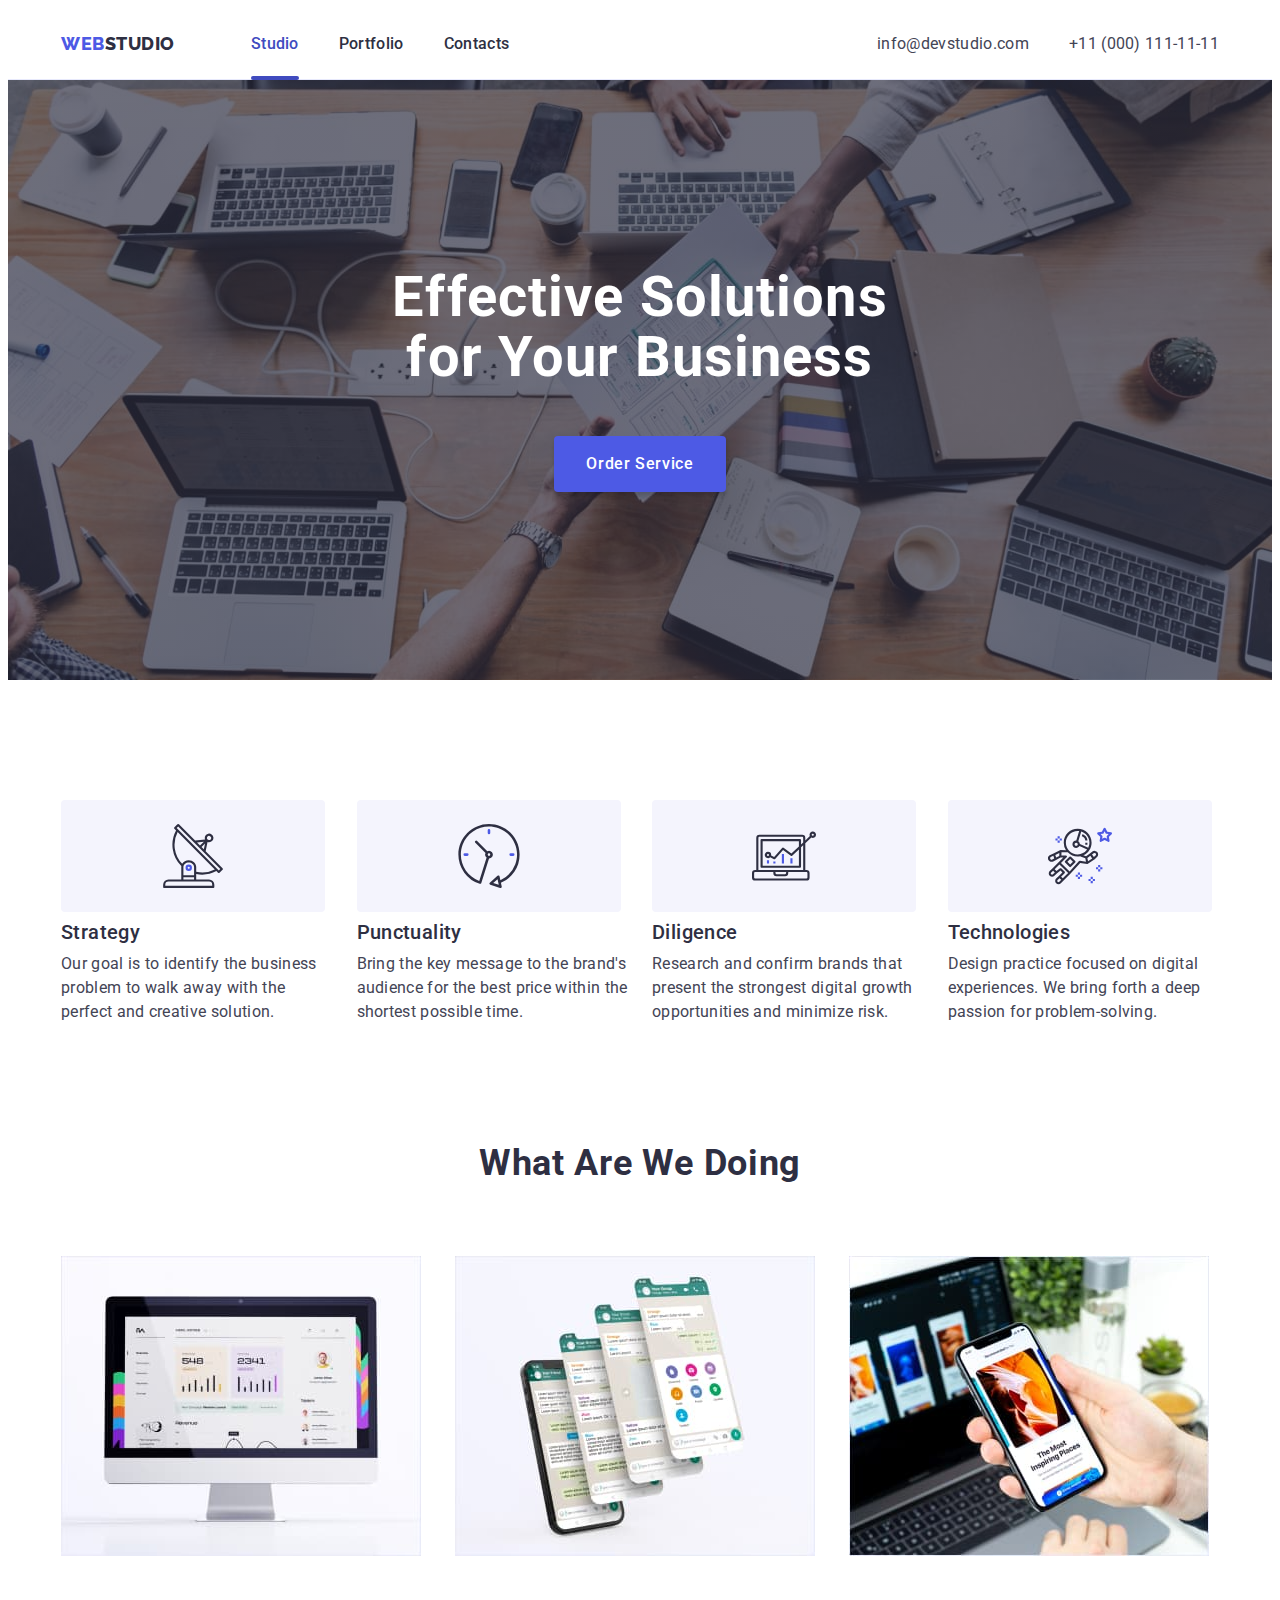
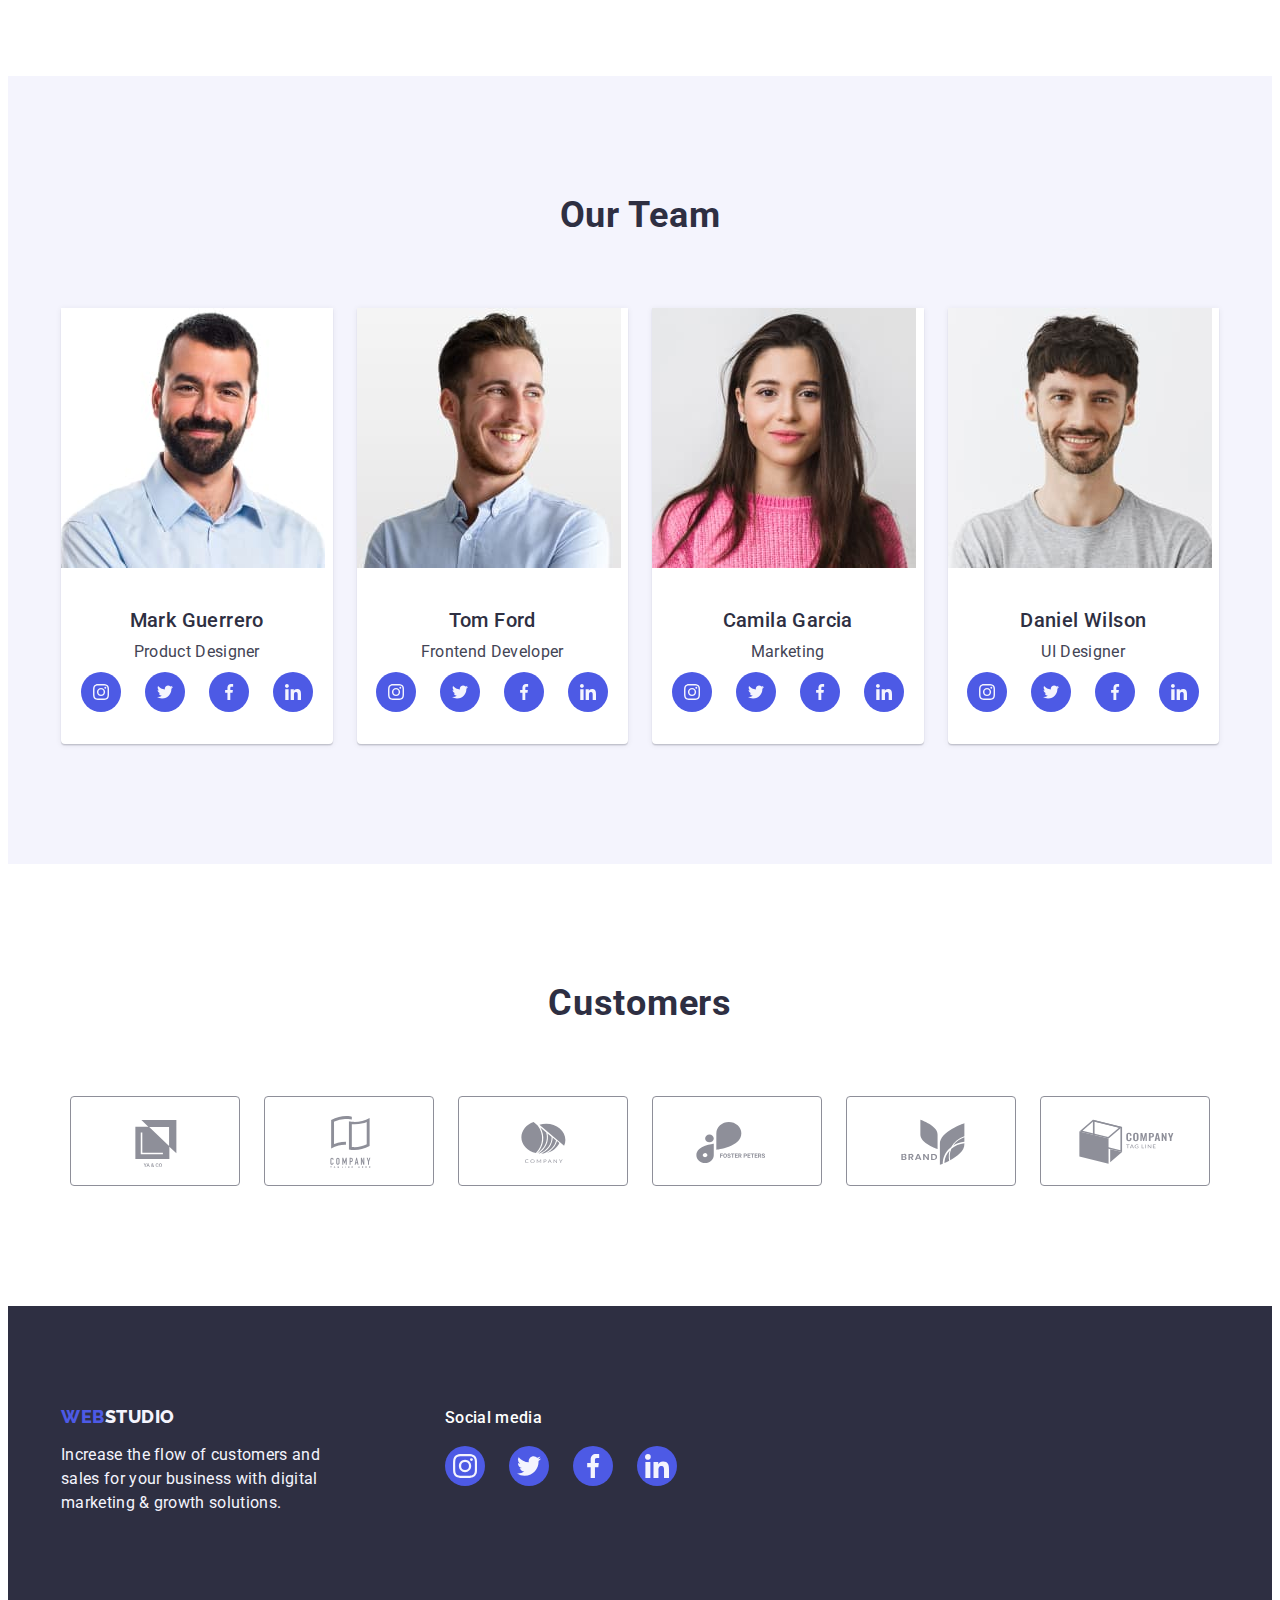
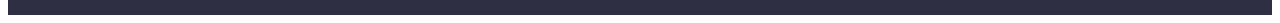
==== index.html @ b57ccf45 "Initial commit" ====
<!DOCTYPE html>
<html lang="en">
  <head>
    <meta charset="UTF-8" />
    <meta name="viewport" content="width=device-width, initial-scale=1.0" />
    <title>WebStudio</title>
    <link rel="preconnect" href="https://fonts.googleapis.com" />
    <link rel="preconnect" href="https://fonts.gstatic.com" crossorigin />
    <link
      href="https://fonts.googleapis.com/css2?family=Raleway:wght@800&family=Roboto:wght@400;500;700;900&display=swap"
      rel="stylesheet"
    />
    <link
      rel="stylesheet"
      href="https://cdnjs.cloudflare.com/ajax/libs/modern-normalize/2.0.0/modern-normalize.min.css"
      integrity="sha512-4xo8blKMVCiXpTaLzQSLSw3KFOVPWhm/TRtuPVc4WG6kUgjH6J03IBuG7JZPkcWMxJ5huwaBpOpnwYElP/m6wg=="
      crossorigin="anonymous"
      referrerpolicy="no-referrer"
    />
    <link rel="stylesheet" href="./css/styles.css" />
  </head>
  <body>
    <header class="header">
      <div class="container header-wrapper">
        <nav class="navigation-links">
          <a class="link navigation-link logo" href="./index.html">
            Web<span class="studio-element">Studio</span>
          </a>
          <ul class="list navigation-menu">
            <li>
              <a class="link navigation-link current-page" href="./index.html">
                Studio
              </a>
            </li>
            <li>
              <a class="link navigation-link" href="./portfolio.html">
                Portfolio
              </a>
            </li>
            <li><a class="link navigation-link" href="#0">Contacts</a></li>
          </ul>
        </nav>
        <address class="address">
          <ul class="list contact-links">
            <li>
              <a class="link contact-link" href="mailto:info@devstudio.com">
                info@devstudio.com
              </a>
            </li>
            <li>
              <a class="link contact-link" href="tel.:+110001111111">
                +11 (000) 111-11-11
              </a>
            </li>
          </ul>
        </address>
      </div>
    </header>
    <main>
      <section class="section hero-section">
        <div class="container">
          <h1 class="hero-heading section-heading">
            Effective Solutions for Your Business
          </h1>
          <button class="btn" type="button" data-modal-open>
            Order Service
          </button>
        </div>
      </section>
      <section class="section strengths-section">
        <div class="container">
          <h2 class="heading section-heading visually-hidden">Our strenghts</h2>
          <ul class="list strengths-list">
            <li class="list-item strengths-list-item">
              <div class="strengths-icon-wrapper">
                <svg class="strengths-icon" width="64" height="64">
                  <use href="./images/icons.svg#icon-antenna"></use>
                </svg>
              </div>
              <h3 class="heading item-heading">Strategy</h3>
              <p class="item-description">
                Our goal is to identify the business problem to walk away with
                the perfect and creative solution.
              </p>
            </li>
            <li class="list-item strengths-list-item">
              <div class="strengths-icon-wrapper">
                <svg class="strengths-icon" width="64" height="64">
                  <use href="./images/icons.svg#icon-clock"></use>
                </svg>
              </div>
              <h3 class="heading item-heading">Punctuality</h3>
              <p class="item-description">
                Bring the key message to the brand's audience for the best price
                within the shortest possible time.
              </p>
            </li>
            <li class="list-item strengths-list-item">
              <div class="strengths-icon-wrapper">
                <svg class="strengths-icon" width="64" height="64">
                  <use href="./images/icons.svg#icon-diagram"></use>
                </svg>
              </div>
              <h3 class="heading item-heading">Diligence</h3>
              <p class="item-description">
                Research and confirm brands that present the strongest digital
                growth opportunities and minimize risk.
              </p>
            </li>
            <li class="list-item strengths-list-item">
              <div class="strengths-icon-wrapper">
                <svg class="strengths-icon" width="64" height="64">
                  <use href="./images/icons.svg#icon-astronaut"></use>
                </svg>
              </div>
              <h3 class="heading item-heading">Technologies</h3>
              <p class="item-description">
                Design practice focused on digital experiences. We bring forth a
                deep passion for problem-solving.
              </p>
            </li>
          </ul>
        </div>
      </section>
      <section class="section work-section">
        <div class="container">
          <h2 class="heading section-heading">What are we doing</h2>
          <ul class="list work-list">
            <li class="list-item work-list-item">
              <img
                class="item-image"
                src="./images/main/screen-with-several-charts.jpg"
                alt="Screen with several charts"
                width="360"
                height="300"
              />
            </li>
            <li class="list-item work-list-item">
              <img
                class="item-image"
                src="./images/main/phone-app-with-several-screen-variations.jpg"
                alt="Phone app with several screen variations"
                width="360"
                height="300"
              />
            </li>
            <li class="list-item work-list-item">
              <img
                class="item-image"
                src="./images/main/phone-with-open-website-held-by-hand.jpg"
                alt="Phone with open website held by hand"
                width="360"
                height="300"
              />
            </li>
          </ul>
        </div>
      </section>
      <section class="section team-section" id="team">
        <div class="container">
          <h2 class="heading section-heading">Our team</h2>
          <ul class="list team-list">
            <li class="list-item team-list-item">
              <img
                class="item-image"
                src="./images/main/smiling-beard-man-in-light-blue-shirt.jpg"
                alt="Smiling beard man in light blue shirt"
                width="264"
                height="260"
              />
              <div class="item-content">
                <h3 class="heading item-heading">Mark Guerrero</h3>
                <p class="item-role">Product designer</p>
                <ul class="team-social-list">
                  <li class="team-social-list-item">
                    <a class="link team-social-link" href="#0">
                      <svg class="team-social-icon" width="16" height="16">
                        <use href="./images/icons.svg#icon-instagram"></use>
                      </svg>
                    </a>
                  </li>
                  <li class="team-social-list-item">
                    <a class="link team-social-link" href="#0">
                      <svg class="team-social-icon" width="16" height="16">
                        <use href="./images/icons.svg#icon-twitter"></use>
                      </svg>
                    </a>
                  </li>
                  <li class="team-social-list-item">
                    <a class="link team-social-link" href="#0">
                      <svg class="team-social-icon" width="16" height="16">
                        <use href="./images/icons.svg#icon-facebook"></use>
                      </svg>
                    </a>
                  </li>
                  <li class="team-social-list-item">
                    <a class="link team-social-link" href="#0">
                      <svg class="team-social-icon" width="16" height="16">
                        <use href="./images/icons.svg#icon-linkedin"></use>
                      </svg>
                    </a>
                  </li>
                </ul>
              </div>
            </li>
            <li class="list-item team-list-item">
              <img
                class="item-image"
                src="./images/main/smiling-man-in-light-blue-shirt.jpg"
                alt="Smiling man in light blue shirt"
                width="264"
                height="260"
              />
              <div class="item-content">
                <h3 class="heading item-heading">Tom Ford</h3>
                <p class="item-role">Frontend developer</p>
                <ul class="team-social-list">
                  <li class="team-social-list-item">
                    <a class="link team-social-link" href="#0">
                      <svg class="team-social-icon" width="16" height="16">
                        <use href="./images/icons.svg#icon-instagram"></use>
                      </svg>
                    </a>
                  </li>
                  <li class="team-social-list-item">
                    <a class="link team-social-link" href="#0">
                      <svg class="team-social-icon" width="16" height="16">
                        <use href="./images/icons.svg#icon-twitter"></use>
                      </svg>
                    </a>
                  </li>
                  <li class="team-social-list-item">
                    <a class="link team-social-link" href="#0">
                      <svg class="team-social-icon" width="16" height="16">
                        <use href="./images/icons.svg#icon-facebook"></use>
                      </svg>
                    </a>
                  </li>
                  <li class="team-social-list-item">
                    <a class="link team-social-link" href="#0">
                      <svg class="team-social-icon" width="16" height="16">
                        <use href="./images/icons.svg#icon-linkedin"></use>
                      </svg>
                    </a>
                  </li>
                </ul>
              </div>
            </li>
            <li class="list-item team-list-item">
              <img
                class="item-image"
                src="./images/main/smiling-woman-in-pink-sweater.jpg"
                alt="Smiling woman in pink sweater"
                width="264"
                height="260"
              />
              <div class="item-content">
                <h3 class="heading item-heading">Camila Garcia</h3>
                <p class="item-role">Marketing</p>
                <ul class="team-social-list">
                  <li class="team-social-list-item">
                    <a class="link team-social-link" href="#0">
                      <svg class="team-social-icon" width="16" height="16">
                        <use href="./images/icons.svg#icon-instagram"></use>
                      </svg>
                    </a>
                  </li>
                  <li class="team-social-list-item">
                    <a class="link team-social-link" href="#0">
                      <svg class="team-social-icon" width="16" height="16">
                        <use href="./images/icons.svg#icon-twitter"></use>
                      </svg>
                    </a>
                  </li>
                  <li class="team-social-list-item">
                    <a class="link team-social-link" href="#0">
                      <svg class="team-social-icon" width="16" height="16">
                        <use href="./images/icons.svg#icon-facebook"></use>
                      </svg>
                    </a>
                  </li>
                  <li class="team-social-list-item">
                    <a class="link team-social-link" href="#0">
                      <svg class="team-social-icon" width="16" height="16">
                        <use href="./images/icons.svg#icon-linkedin"></use>
                      </svg>
                    </a>
                  </li>
                </ul>
              </div>
            </li>
            <li class="list-item team-list-item">
              <img
                class="item-image"
                src="./images/main/smiling-man-in-gray-tshirt.jpg"
                alt="Smiling man in gray t-shirt"
                width="264"
                height="260"
              />
              <div class="item-content">
                <h3 class="heading item-heading">Daniel Wilson</h3>
                <p class="item-role">UI designer</p>
                <ul class="team-social-list">
                  <li class="team-social-list-item">
                    <a class="link team-social-link" href="#0">
                      <svg class="team-social-icon" width="16" height="16">
                        <use href="./images/icons.svg#icon-instagram"></use>
                      </svg>
                    </a>
                  </li>
                  <li class="team-social-list-item">
                    <a class="link team-social-link" href="#0">
                      <svg class="team-social-icon" width="16" height="16">
                        <use href="./images/icons.svg#icon-twitter"></use>
                      </svg>
                    </a>
                  </li>
                  <li class="team-social-list-item">
                    <a class="link team-social-link" href="#0">
                      <svg class="team-social-icon" width="16" height="16">
                        <use href="./images/icons.svg#icon-facebook"></use>
                      </svg>
                    </a>
                  </li>
                  <li class="team-social-list-item">
                    <a class="link team-social-link" href="#0">
                      <svg class="team-social-icon" width="16" height="16">
                        <use href="./images/icons.svg#icon-linkedin"></use>
                      </svg>
                    </a>
                  </li>
                </ul>
              </div>
            </li>
          </ul>
        </div>
      </section>
      <section class="section customers-section">
        <div class="container">
          <h2 class="heading section-heading">Customers</h2>
          <ul class="list customers-list">
            <li class="customers-list-item">
              <a class="link customer-link" href="#0">
                <svg class="customer-icon" width="104" height="56">
                  <use href="./images/icons.svg#icon-logo-1"></use>
                </svg>
              </a>
            </li>
            <li class="customers-list-item">
              <a class="link customer-link" href="#0">
                <svg class="customer-icon" width="104" height="56">
                  <use href="./images/icons.svg#icon-logo-2"></use>
                </svg>
              </a>
            </li>
            <li class="customers-list-item">
              <a class="link customer-link" href="#0">
                <svg class="customer-icon" width="104" height="56">
                  <use href="./images/icons.svg#icon-logo-3"></use>
                </svg>
              </a>
            </li>
            <li class="customers-list-item">
              <a class="link customer-link" href="#0">
                <svg class="customer-icon" width="104" height="56">
                  <use href="./images/icons.svg#icon-logo-4"></use>
                </svg>
              </a>
            </li>
            <li class="customers-list-item">
              <a class="link customer-link" href="#0">
                <svg class="customer-icon" width="104" height="56">
                  <use href="./images/icons.svg#icon-logo-5"></use>
                </svg>
              </a>
            </li>
            <li class="customers-list-item">
              <a class="link customer-link" href="#0">
                <svg class="customer-icon" width="104" height="56">
                  <use href="./images/icons.svg#icon-logo-6"></use>
                </svg>
              </a>
            </li>
          </ul>
        </div>
      </section>
    </main>
    <footer class="footer">
      <div class="container footer-wrapper">
        <div class="footer-brand-info">
          <a class="link logo" href="./index.html"
            >Web<span class="studio-element">Studio</span>
          </a>
          <p class="footer-text footer-text-brand-info">
            Increase the flow of customers and sales for your business with
            digital marketing & growth solutions.
          </p>
        </div>
        <div class="footer-social-media">
          <p class="footer-text footer-text-title">Social media</p>
          <ul class="footer-social-list">
            <li class="footer-social-list-item">
              <a class="link footer-social-link" href="#0">
                <svg class="footer-social-icon" width="24" height="24">
                  <use href="./images/icons.svg#icon-instagram"></use>
                </svg>
              </a>
            </li>
            <li class="footer-social-list-item">
              <a class="link footer-social-link" href="#0">
                <svg class="footer-social-icon" width="24" height="24">
                  <use href="./images/icons.svg#icon-twitter"></use>
                </svg>
              </a>
            </li>
            <li class="footer-social-list-item">
              <a class="link footer-social-link" href="#0">
                <svg class="footer-social-icon" width="24" height="24">
                  <use href="./images/icons.svg#icon-facebook"></use>
                </svg>
              </a>
            </li>
            <li class="footer-social-list-item">
              <a class="link footer-social-link" href="#0">
                <svg class="footer-social-icon" width="24" height="24">
                  <use href="./images/icons.svg#icon-linkedin"></use>
                </svg>
              </a>
            </li>
          </ul>
        </div>
      </div>
    </footer>

    <div class="backdrop is-hidden" data-modal>
      <div class="modal" data-modal-close>
        <button class="close-btn">
          <svg class="close-black-icon" width="8" height="8">
            <use href="./images/icons.svg#icon-close-black"></use>
          </svg>
        </button>
      </div>
    </div>

    <script src="./js/modal.js"></script>
  </body>
</html>
---- css/styles.css ----
:root {
  --color-primary-brand: #4d5ae5;
  --color-pressed-state: #404bbf;
  --color-dark: #2e2f42;
  --color-success: #31d0aa;
  --color-text: #434455;
  --color-subtle-text: #8e8f99;
  --color-accent: #e7e9fc;
  --color-light: #f4f4fd;
  --color-modal-overlay: #2e2f4266;
  --color-hero-background: #2e2f42b2;
  --color-white-background: #fff;
  --color-modal-background: #fcfcfc;

  --font-family-logo: "Raleway", sans-serif;
  --font-family-text: "Roboto", sans-serif;

  --font-size-text: 16px;
  --font-size-logo: 18px;
  --font-size-hero-heading: 56px;
  --font-size-section-heading: 36px;
  --font-size-item-heading: 20px;

  --font-weight-logo: 800;
  --font-weight-hero-heading: 700;
  --font-weight-section-heading: 700;
  --font-weight-item-heading: 500;

  --line-height-text: 1.5;
  --line-height-logo: 1.17;
  --line-height-hero-heading: 1.07;
  --line-height-section-heading: 1.11;
  --line-height-item-heading: 1.2;

  --letter-spacing-text: 0.02em;
  --letter-spacing-logo: 0.03em;
  --letter-spacing-button: 0.04em;

  --text-transform-logo: uppercase;
  --text-transform-heading: capitalize;
  --text-transform-button: capitalize;
  --text-transform-item-role: capitalize;

  --list-item-gap: 24px;
  --list-item-content-gap: 8px;

  --transition-general-duration: 250ms;
  --transition-general-function: cubic-bezier(0.4, 0, 0.2, 1);

  --transition-general: var(--transition-general-duration)
    var(--transition-general-function);
}

body {
  font-family: var(--font-family-text);
  color: var(--color-text);
  background-color: var(--color-white-background);
}

h1,
h2,
h3,
h4,
h5,
h6,
p,
ul {
  margin: 0;
  padding: 0;
  border: 0;
}

img {
  display: block;
  height: auto;
}

button {
  cursor: pointer;
  border: none;
  border-radius: 4px;
  padding: 0;
  margin: 0;
}

ul,
ol,
menu {
  list-style: none;
  margin: 0;
  padding-left: 0;
}

a {
  text-decoration: none;
}

@property --color-main {
  syntax: "<color>";
  inherits: true;
  initial-value: #000;
}

.visually-hidden {
  position: absolute;
  width: 1px;
  height: 1px;
  margin: -1px;
  border: 0;
  padding: 0;

  white-space: nowrap;
  clip-path: inset(100%);
  clip: rect(0 0 0 0);
  overflow: hidden;
}

.container {
  max-width: 1158px;
  margin: 0 auto;
  padding: 0 15px;
}

.section {
  padding-top: 120px;
  padding-bottom: 120px;
}

.header {
  border-bottom: 1px solid var(--color-accent);
  padding: 24px 0 23px 0;
}

.header > .header-wrapper {
  display: flex;
  align-items: center;
}

.header-wrapper > .navigation-links {
  display: flex;
  gap: 76px;
  align-items: center;
}

.header-wrapper > .navigation-links > .navigation-menu {
  display: flex;
  gap: 40px;
}

.header-wrapper > .address > .contact-links {
  display: flex;
  gap: 40px;
  white-space: nowrap;
}

.header .logo > .studio-element {
  color: var(--color-dark);
}

.link.navigation-link.current-page {
  position: relative;
  display: block;
  color: var(--color-pressed-state);
}

.link.navigation-link.current-page::after {
  content: "";
  position: absolute;
  width: 100%;
  height: 4px;
  bottom: -24px;
  left: 0;
  background-color: var(--color-pressed-state);
  border-radius: 2px;
  pointer-events: none;
}

.strengths-section .strengths-list {
  display: flex;
  gap: var(--list-item-gap);
  justify-content: center;
  align-items: center;
  flex-wrap: wrap;
}

.strengths-list > .strengths-list-item {
  display: flex;
  flex-direction: column;
  gap: var(--list-item-content-gap);
  flex-basis: calc((100% - 3 * var(--list-item-gap)) / 4);
}

.strengths-icon-wrapper {
  width: 264px;
  height: 112px;
  background-color: var(--color-light);
  border-radius: 4px;
  display: flex;
  justify-content: center;
  align-items: center;
  --color-main: var(--color-dark);
  --color-accent: var(--color-primary-brand);
}

.work-section .work-list {
  display: flex;
  gap: var(--list-item-gap);
  justify-content: center;
  align-items: center;
  flex-wrap: wrap;
}

.work-list > .work-list-item {
  flex-basis: calc((100% - 2 * var(--list-item-gap)) / 3);
}

.team-section .team-list {
  display: flex;
  gap: var(--list-item-gap);
  justify-content: center;
  align-items: center;
  flex-wrap: wrap;
}

.team-list > .team-list-item {
  display: flex;
  flex-direction: column;
  gap: var(--list-item-content-gap);
  flex-basis: calc((100% - 3 * var(--list-item-gap)) / 4);
  border-radius: 0px 0px 4px 4px;
  box-shadow: 0px 2px 1px 0px #2e2f4214, 0px 1px 1px 0px #2e2f4229,
    0px 1px 6px 0px #2e2f4214;
}

.team-list > .team-list-item .item-content {
  display: flex;
  flex-direction: column;
  align-items: center;
  gap: var(--list-item-content-gap);
  padding: 32px 16px;
}

.team-social-list {
  display: flex;
  gap: var(--list-item-gap);
}

.link.team-social-link {
  display: flex;
  width: 40px;
  height: 40px;
  background-color: var(--color-primary-brand);
  justify-content: center;
  align-items: center;
  border-radius: 50%;
  --color-main: var(--color-light);
  transition: background-color var(--transition-general);
}

.link.team-social-link:hover,
.link.team-social-link:focus,
.link.team-social-link:active {
  background-color: var(--color-pressed-state);
}

.customers-list {
  display: flex;
  flex-wrap: wrap;
  justify-content: center;
  gap: var(--list-item-gap);
}

.link.customer-link {
  display: flex;
  width: 168px;
  height: 88px;
  justify-content: center;
  align-items: center;
  border-radius: 4px;
  border: 1px solid var(--color-subtle-text);
  --color-main: var(--color-subtle-text);
  transition: border-color var(--transition-general),
    --color-main var(--transition-general);
}

.link.customer-link:hover,
.link.customer-link:focus,
.link.customer-link:active {
  --color-main: var(--color-pressed-state);
  border-color: var(--color-pressed-state);
}

.portfolio-section .portfolio-filter-list {
  display: flex;
  gap: var(--list-item-gap);
  justify-content: center;
  flex-wrap: wrap;
  margin-bottom: 72px;
}

.portfolio-section .portfolio-list {
  display: flex;
  column-gap: var(--list-item-gap);
  row-gap: calc(2 * var(--list-item-gap));
  justify-content: center;
  align-items: center;
  flex-wrap: wrap;
}

.portfolio-list > .portfolio-list-item {
  flex-basis: calc((100% - 2 * var(--list-item-gap)) / 3);
  position: relative;
  transition: box-shadow var(--transition-general);
}

.portfolio-list > .portfolio-list-item:hover,
.portfolio-list > .portfolio-list-item:focus,
.portfolio-list > .portfolio-list-item:active {
  box-shadow: 0px 2px 1px 0px #2e2f4214, 0px 1px 1px 0px #2e2f4229,
    0px 1px 6px 0px #2e2f4214;
}

.portfolio-list > .portfolio-list-item .item-content {
  padding: 32px 16px;
  border: 1px solid var(--color-accent);
  border-top: 0;
}

.portfolio-list > .portfolio-list-item .item-content > .item-heading {
  margin-bottom: 8px;
}

.portfolio-link > .image-wrapper {
  position: relative;
  width: 100%;
  height: 100%;
  overflow: hidden;
}

.portfolio-link > .image-wrapper > .image-description {
  position: absolute;
  top: 0;
  left: 0;
  padding: 40px 32px 0;
  width: 100%;
  height: 100%;
  color: var(--color-light);
  background-color: var(--color-primary-brand);
  font-size: var(--font-size-text);
  line-height: var(--line-height-text);
  letter-spacing: var(--letter-spacing-text);
  translate: 0 100% 0;
  transition: translate var(--transition-general);
}

.portfolio-link:hover > .image-wrapper > .image-description {
  translate: 0;
}

.work-section .section-heading,
.team-section .section-heading,
.customers-section .section-heading {
  margin-bottom: 72px;
}

.section.hero-section {
  background-color: var(--color-dark);
  background-image: linear-gradient(
      var(--color-hero-background),
      var(--color-hero-background)
    ),
    url("../images/main/people-office.jpg");
  background-size: cover;
  background-repeat: no-repeat;
  background-position: center;
  max-width: 1440px;
  margin: 0 auto;
  padding-top: 188px;
  padding-bottom: 188px;
}

.section.work-section {
  padding-top: 0;
}

.section.team-section {
  background-color: var(--color-light);
}

.section.portfolio-section {
  padding-top: 96px;
}

.list {
  list-style: none;
}

.team-list > .list-item {
  background-color: var(--color-white-background);
}

.btn {
  cursor: pointer;
  font-family: var(--font-family-text);
  font-size: var(--font-size-text);
  font-weight: var(--font-weight-item-heading);
  line-height: var(--line-height-text);
  letter-spacing: var(--letter-spacing-button);
  text-align: center;
  transition: color var(--transition-general),
    background-color var(--transition-general);
}

.hero-section .btn {
  color: var(--color-white-background);
  background-color: var(--color-primary-brand);
  display: block;
  padding: 16px 32px;
  margin: 48px auto 0;
  box-shadow: 0px 4px 4px 0px #00000026;
}

.portfolio-filter-list .btn {
  color: var(--color-primary-brand);
  background-color: var(--color-light);
  border: 1px solid var(--color-accent);
  padding: 12px 24px;
  transition: color var(--transition-general),
    background-color var(--transition-general),
    border-color var(--transition-general), box-shadow var(--transition-general);
}

.btn:hover,
.btn:focus,
.btn:active {
  color: var(--color-white-background);
  background-color: var(--color-pressed-state);
}

.portfolio-filter-list .btn:hover,
.portfolio-filter-list .btn:focus,
.portfolio-filter-list .btn:active {
  border: 1px solid var(--color-pressed-state);
  box-shadow: 0px 2px 2px 0px #0000001f, 0px 2px 1px 0px #00000014,
    0px 3px 1px 0px #0000001a;
}

.address {
  font-style: normal;
  margin-left: auto;
}

.link {
  color: var(--color-text);
  text-decoration: none;
  line-height: var(--line-height-text);
  transition: color var(--transition-general);
}

.link:hover,
.link:focus,
.link:active {
  color: var(--color-pressed-state);
}

.navigation-link {
  color: var(--color-dark);
  font-size: var(--font-size-text);
  font-weight: var(--font-weight-item-heading);
  letter-spacing: var(--letter-spacing-text);
}

.contact-link {
  font-size: var(--font-size-text);
  letter-spacing: var(--letter-spacing-text);
}

.logo {
  font-family: var(--font-family-logo);
  font-size: var(--font-size-logo);
  font-weight: var(--font-weight-logo);
  line-height: var(--line-height-logo);
  letter-spacing: var(--letter-spacing-logo);
  text-transform: var(--text-transform-logo);
  color: var(--color-primary-brand);
}

.heading {
  color: var(--color-dark);
  letter-spacing: var(--letter-spacing-text);
  text-transform: var(--text-transform-heading);
}

.heading.item-heading {
  font-size: var(--font-size-item-heading);
  font-weight: var(--font-weight-item-heading);
  line-height: var(--line-height-item-heading);
}

.section-heading {
  text-align: center;
  font-size: var(--font-size-section-heading);
  font-weight: var(--font-weight-section-heading);
  line-height: var(--line-height-section-heading);
}

.hero-heading {
  font-size: var(--font-size-hero-heading);
  font-weight: var(--font-weight-hero-heading);
  line-height: var(--line-height-hero-heading);
  letter-spacing: var(--letter-spacing-text);
  max-width: 496px;
  margin-inline: auto;
}

.hero-section .section-heading {
  color: var(--color-white-background);
}

.list-item .item-role {
  color: var(--color-text);
  font-size: var(--font-size-text);
  line-height: 1.5;
  letter-spacing: var(--letter-spacing-text);
  text-transform: var(--text-transform-item-role);
}

.list-item .item-description {
  font-size: var(--font-size-text);
  line-height: 1.5;
  letter-spacing: var(--letter-spacing-text);
}

.footer {
  background-color: var(--color-dark);
  padding: 100px 0;
}

.footer-wrapper {
  display: flex;
  flex-wrap: wrap;
}

.footer-wrapper .footer-text {
  font-size: var(--font-size-text);
  line-height: 1.5;
  letter-spacing: var(--letter-spacing-text);
}

.footer-wrapper > .footer-brand-info {
  margin-right: 120px;
}

.footer-wrapper > .footer-brand-info > .footer-text-brand-info {
  color: var(--color-light);
  width: 264px;
  margin-top: 16px;
}

.footer-wrapper .footer-text-title {
  color: var(--color-white-background);
  font-weight: var(--font-weight-item-heading);
}

.footer-wrapper > .footer-brand-info .logo > .studio-element {
  color: var(--color-light);
}

.footer-social-list {
  display: flex;
  gap: var(--list-item-gap);
  margin-top: 16px;
}

.link.footer-social-link {
  display: flex;
  width: 40px;
  height: 40px;
  background-color: var(--color-primary-brand);
  justify-content: center;
  align-items: center;
  border-radius: 50%;
  --color-main: var(--color-light);
  transition: background-color var(--transition-general);
}

.link.footer-social-link:hover,
.link.footer-social-link:focus,
.link.footer-social-link:active {
  background-color: var(--color-success);
}

.backdrop {
  position: fixed;
  width: 100%;
  height: 100%;
  left: 0;
  top: 0;
  background-color: var(--color-modal-overlay);
  transition: scale var(--transition-general), opacity var(--transition-general);
}

.modal {
  position: absolute;
  width: 408px;
  height: 584px;
  left: 50%;
  top: 50%;
  translate: -50% -50%;
  background-color: var(--color-modal-background);
  border-radius: 4px;
  box-shadow: 0px 2px 1px 0px #00000033, 0px 1px 3px 0px #0000001f,
    0px 1px 1px 0px #00000024;
}

.modal > .close-btn {
  position: absolute;
  display: flex;
  width: 24px;
  height: 24px;
  top: 24px;
  right: 24px;
  justify-content: center;
  align-items: center;
  background-color: var(--color-accent);
  border: 1px solid #0000001a;
  border-radius: 50%;
  --color-main: var(--color-dark);
  transition: background-color var(--transition-general),
    --color-main var(--transition-general);
}

.modal > .close-btn:hover,
.modal > .close-btn:focus,
.modal > .close-btn:active {
  background-color: var(--color-pressed-state);
  --color-main: var(--color-white-background);
}

.is-hidden {
  scale: 0;
  opacity: 0;
  visibility: hidden;
  pointer-events: none;
}
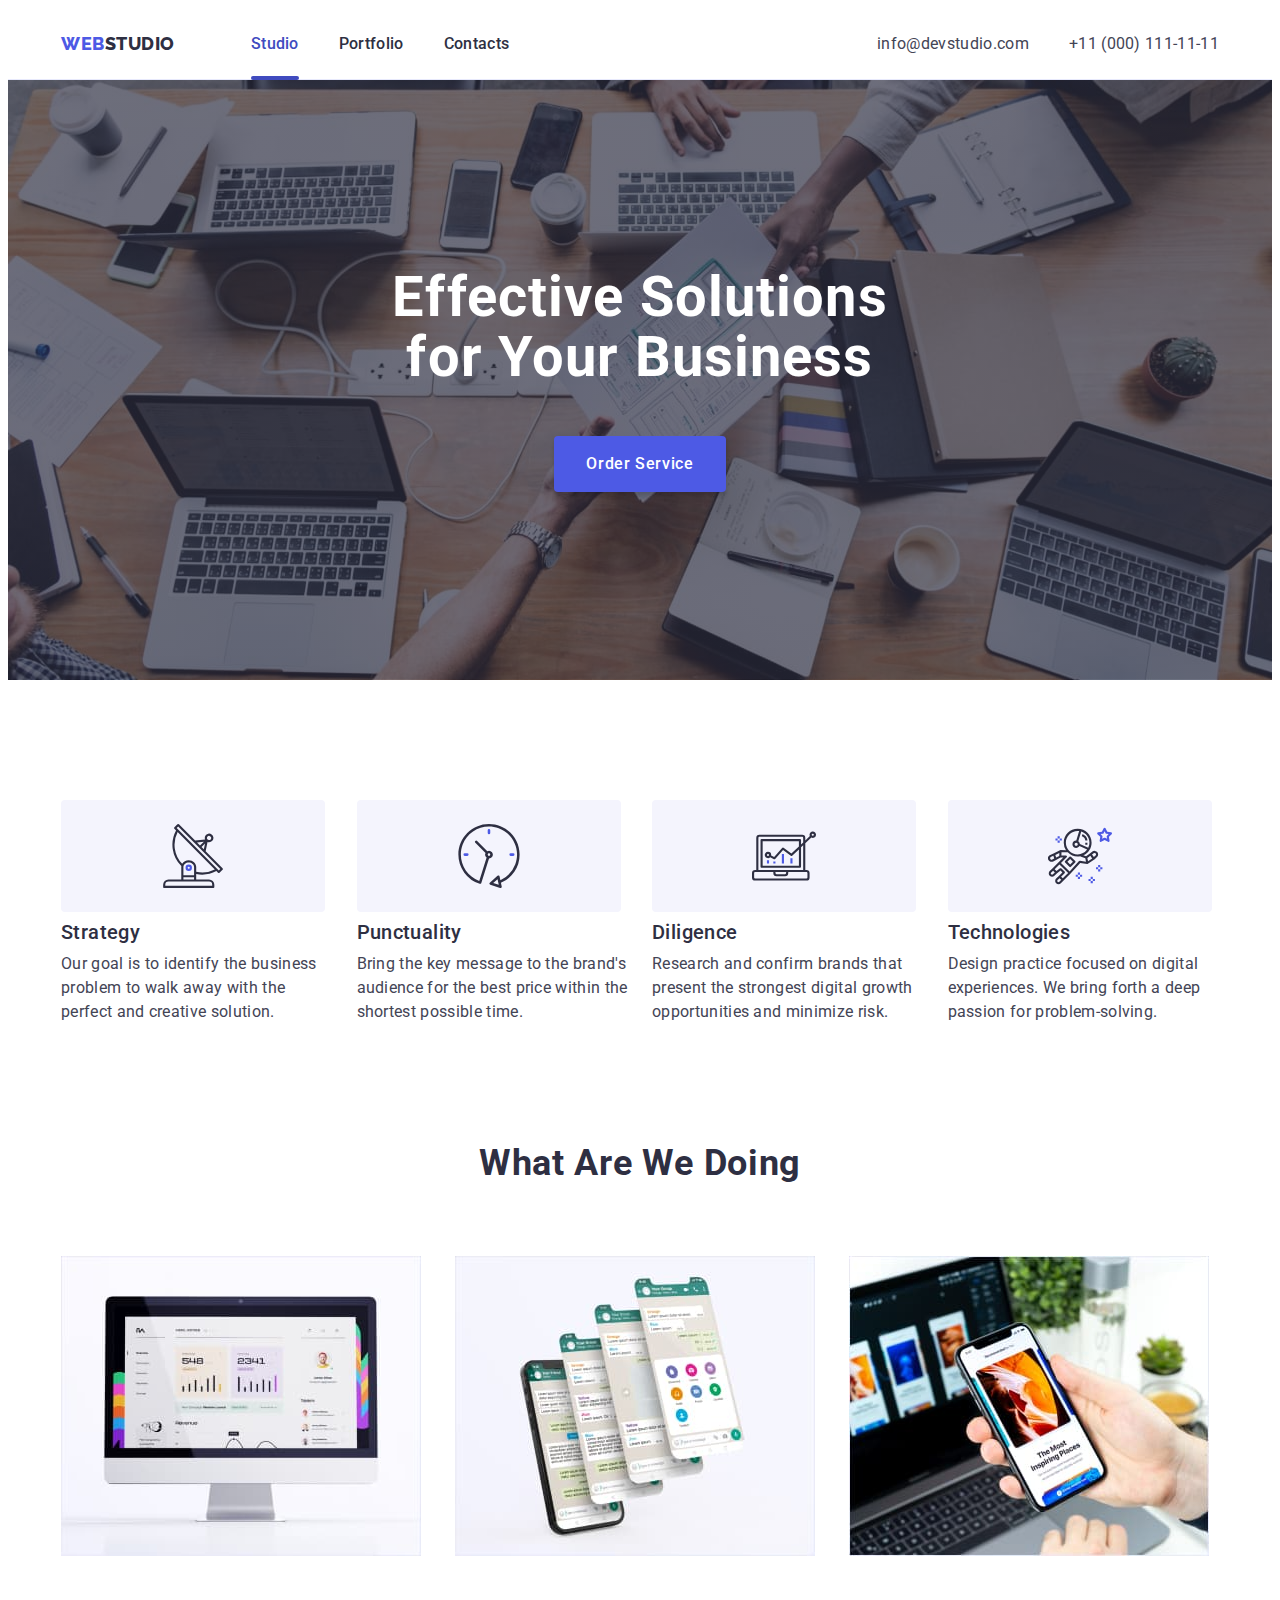
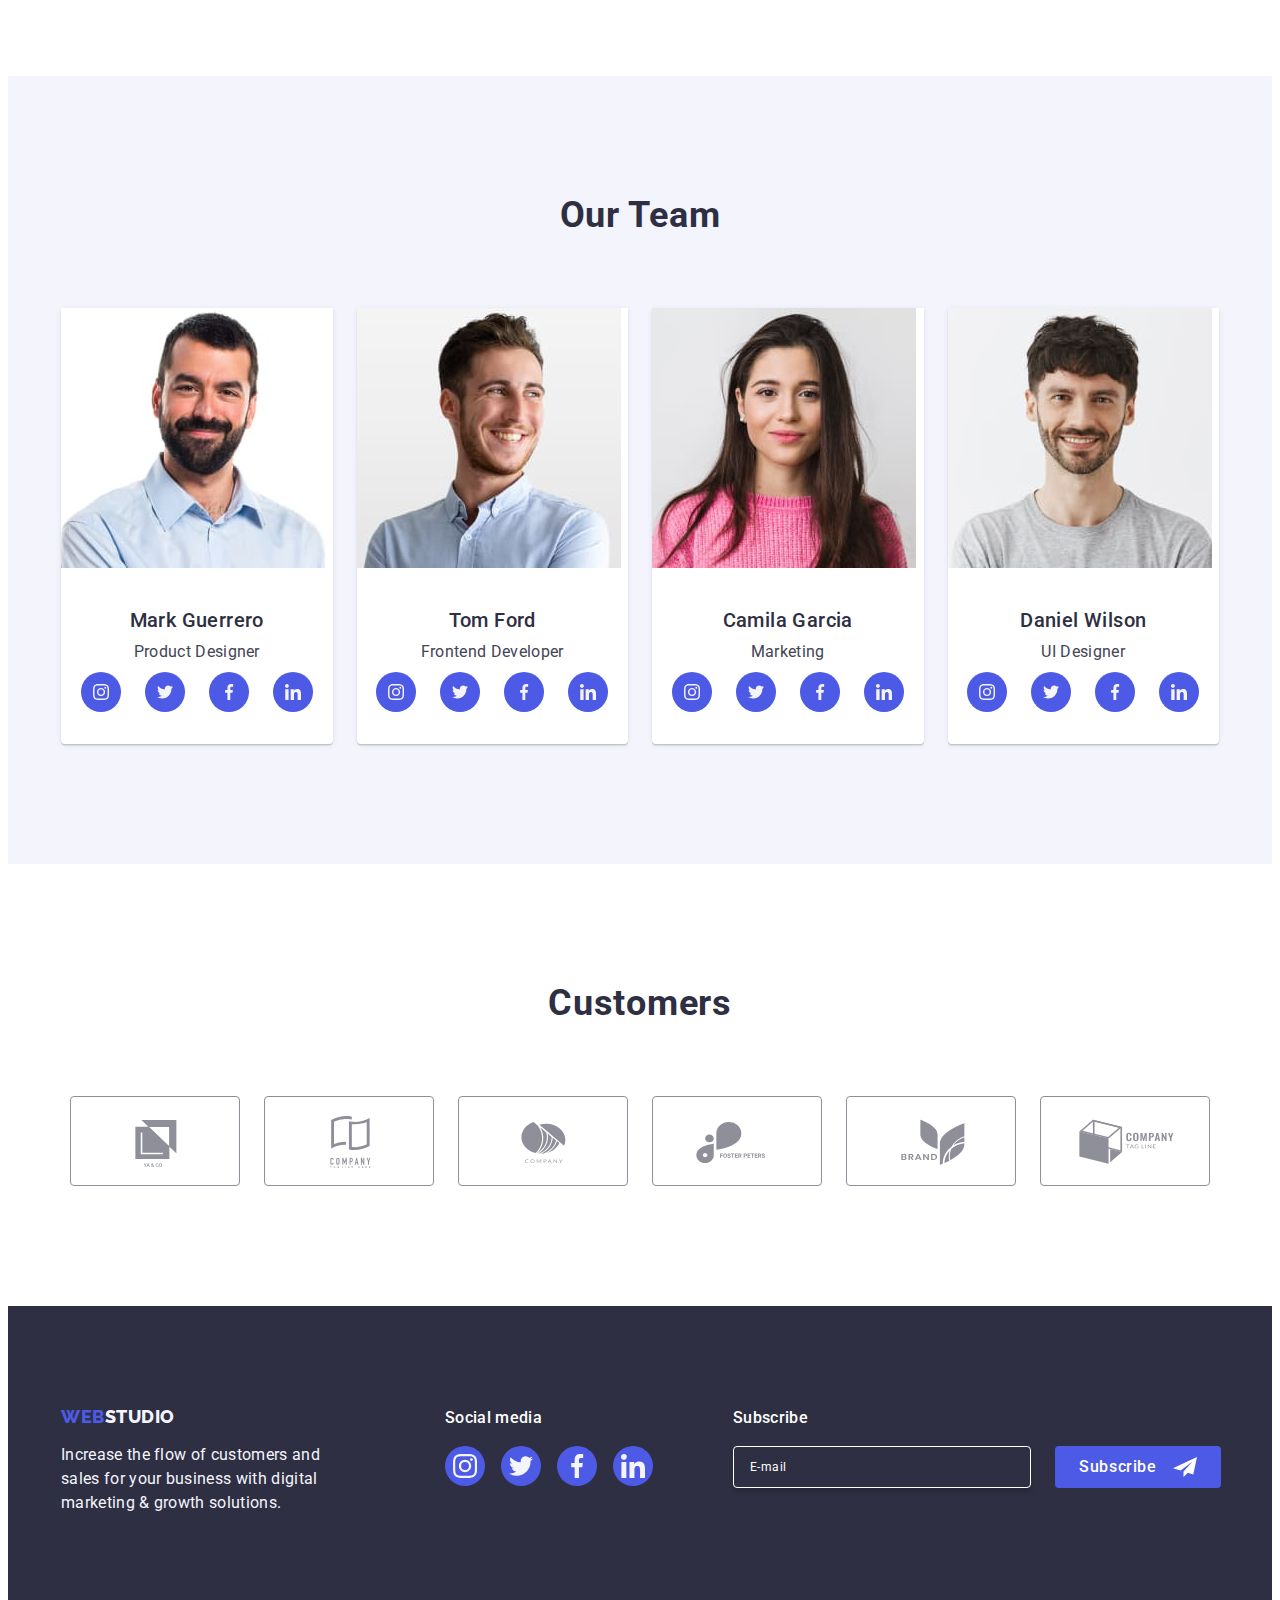
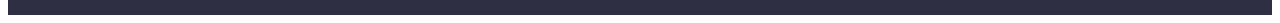
==== commit 084cd1c6: "feat: add form to footer" ====
--- a/index.html
+++ b/index.html
@@ -429,14 +429,37 @@
             </li>
           </ul>
         </div>
+        <form class="subscribe-form">
+          <label
+            class="subscribe-label footer-text footer-text-title"
+            for="subscribe-email"
+            >Subscribe</label
+          >
+          <div class="subscribe-wrapper">
+            <input
+              class="subscribe-input"
+              type="email"
+              name="subscribe-email"
+              id="subscribe-email"
+              placeholder="E-mail"
+              required
+            />
+            <button class="btn subscribe-btn" type="submit">
+              <span>Subscribe</span>
+              <svg class="subscribe-icon" width="24" height="24">
+                <use href="./images/icons.svg#icon-subscribe"></use>
+              </svg>
+            </button>
+          </div>
+        </form>
       </div>
     </footer>
 
     <div class="backdrop is-hidden" data-modal>
       <div class="modal" data-modal-close>
         <button class="close-btn">
-          <svg class="close-black-icon" width="8" height="8">
-            <use href="./images/icons.svg#icon-close-black"></use>
+          <svg class="close-icon" width="8" height="8">
+            <use href="./images/icons.svg#icon-close"></use>
           </svg>
         </button>
       </div>
--- a/css/styles.css
+++ b/css/styles.css
@@ -20,6 +20,7 @@
   --font-size-hero-heading: 56px;
   --font-size-section-heading: 36px;
   --font-size-item-heading: 20px;
+  --font-size-small: 12px;
 
   --font-weight-logo: 800;
   --font-weight-hero-heading: 700;
@@ -31,6 +32,7 @@
   --line-height-hero-heading: 1.07;
   --line-height-section-heading: 1.11;
   --line-height-item-heading: 1.2;
+  --line-height-subscribe-input: 2;
 
   --letter-spacing-text: 0.02em;
   --letter-spacing-logo: 0.03em;
@@ -42,6 +44,7 @@
   --text-transform-item-role: capitalize;
 
   --list-item-gap: 24px;
+  --footer-list-item-gap: 16px;
   --list-item-content-gap: 8px;
 
   --transition-general-duration: 250ms;
@@ -538,7 +541,6 @@
 
 .footer-wrapper {
   display: flex;
-  flex-wrap: wrap;
 }
 
 .footer-wrapper .footer-text {
@@ -566,9 +568,13 @@
   color: var(--color-light);
 }
 
+.footer-wrapper > .footer-social-media {
+  margin-right: 80px;
+}
+
 .footer-social-list {
   display: flex;
-  gap: var(--list-item-gap);
+  gap: var(--footer-list-item-gap);
   margin-top: 16px;
 }
 
@@ -588,6 +594,51 @@
 .link.footer-social-link:focus,
 .link.footer-social-link:active {
   background-color: var(--color-success);
+}
+
+.footer-wrapper > .subscribe-form > .subscribe-wrapper {
+  display: flex;
+  margin-top: 16px;
+  gap: 24px;
+}
+
+.subscribe-wrapper .subscribe-input {
+  width: 264px;
+  padding: 8px 16px;
+  margin-right: auto;
+  background-color: transparent;
+  border: 1px solid var(--color-white-background);
+  border-radius: 4px;
+  box-shadow: 0px 4px 4px 0px rgba(0, 0, 0, 0.15);
+  color: var(--color-white-background);
+  font-size: var(--font-size-small);
+  line-height: var(--line-height-subscribe-input);
+  letter-spacing: var(--letter-spacing-button);
+  font-family: var(--font-family-text);
+  outline: none;
+}
+
+.subscribe-wrapper .subscribe-input::placeholder {
+  color: var(--color-white-background);
+}
+
+.subscribe-wrapper .subscribe-btn {
+  display: flex;
+  padding: 8px 24px;
+  margin-left: auto;
+  justify-content: center;
+  align-items: center;
+  gap: 16px;
+  background-color: var(--color-primary-brand);
+  color: var(--color-white-background);
+  --color-main: var(--color-white-background);
+  transition: background-color var(--transition-general);
+}
+
+.subscribe-wrapper .subscribe-btn:focus,
+.subscribe-wrapper .subscribe-btn:hover,
+.subscribe-wrapper .subscribe-btn:active {
+  background-color: var(--color-pressed-state);
 }
 
 .backdrop {
